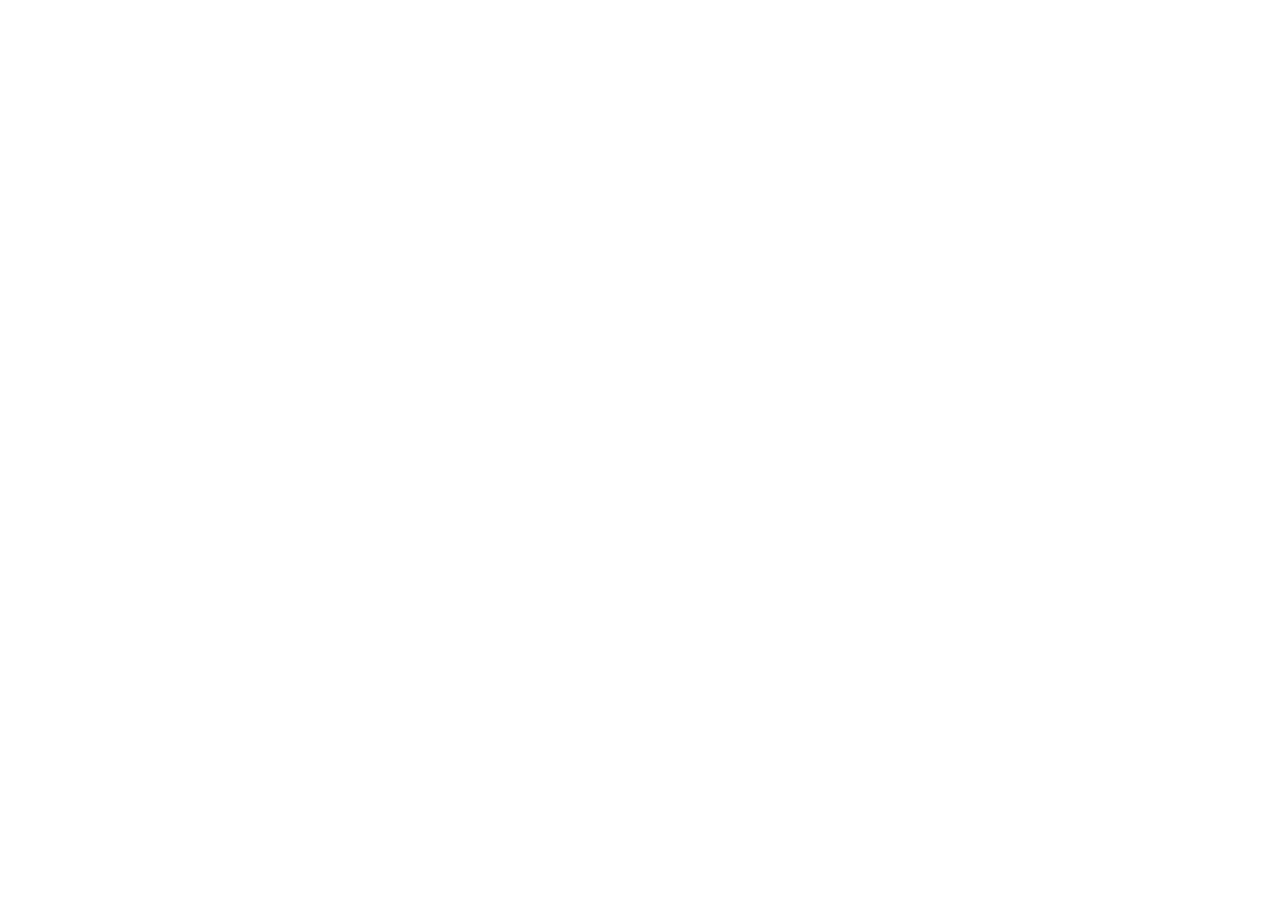
==== index.html @ 6c969f1f "added files and html sceleton" ====
<!DOCTYPE html>
<html lang="en">
<head>
    <meta charset="UTF-8">
    <meta name="viewport" content="width=device-width, initial-scale=1.0">
    <title>Home</title>
    <link rel="stylesheet" href="main.css">
</head>
<body>
    


    <script src="main.js"></script>
</body>
</html>
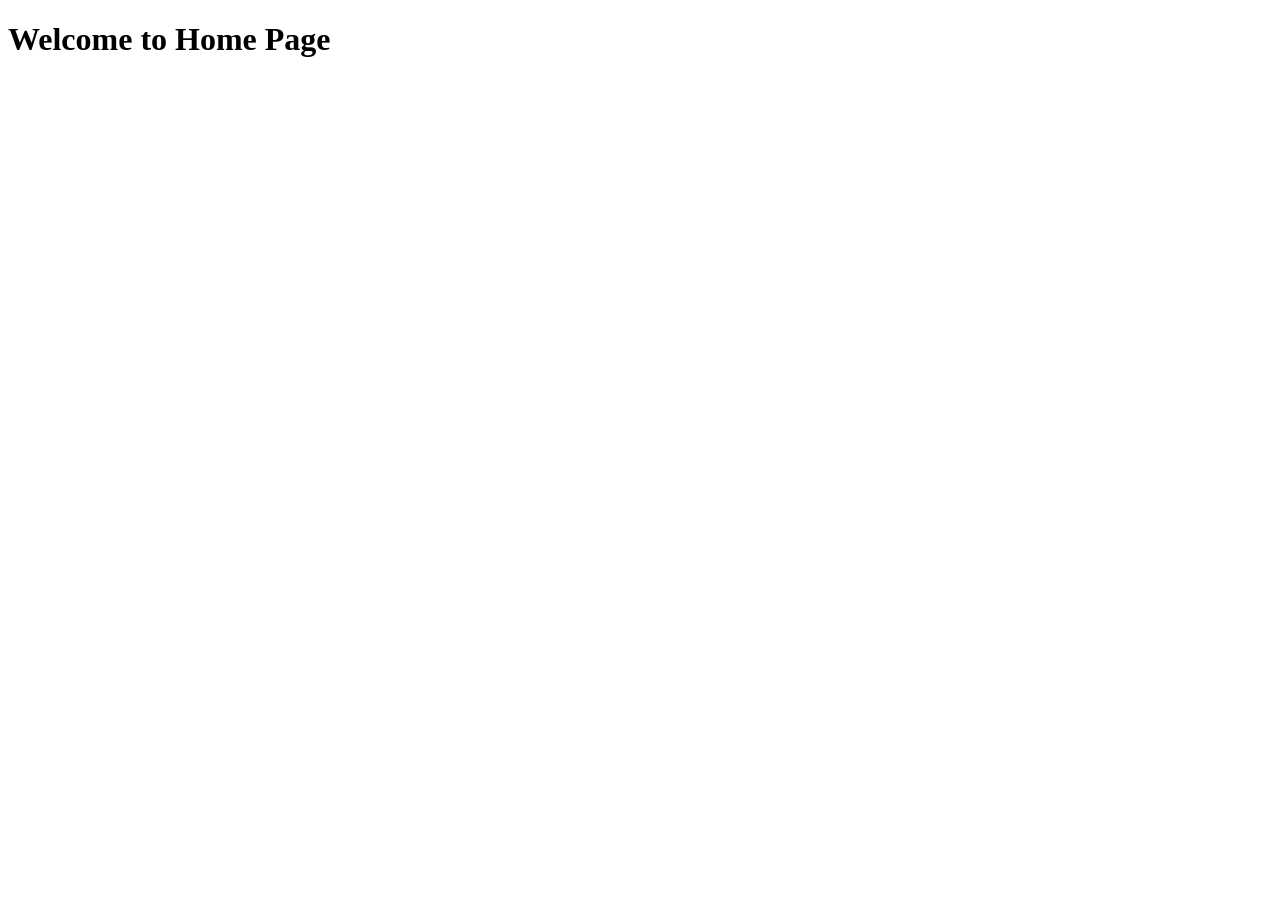
==== commit 6736e63a: "using imports instead of connecting files to html" ====
--- a/index.html
+++ b/index.html
@@ -4,12 +4,17 @@
     <meta charset="UTF-8">
     <meta name="viewport" content="width=device-width, initial-scale=1.0">
     <title>Home</title>
-    <link rel="stylesheet" href="main.css">
+    <!-- <link rel="stylesheet" href="main.css">
+    <link rel="stylesheet" href="product/product.css">
+    <link rel="stylesheet" href="checkout/checkout.css">
+    <link rel="stylesheet" href="checkout/confirmation/confirmation.css"> -->
 </head>
 <body>
     
+    <div id="app"></div>
 
-
-    <script src="main.js"></script>
+    <!-- <script async defer type="module" src="model.js"></script> -->
+    <script type="module" src="app.js"></script>
+    <script type="module" src="controller.js"></script>
 </body>
 </html>
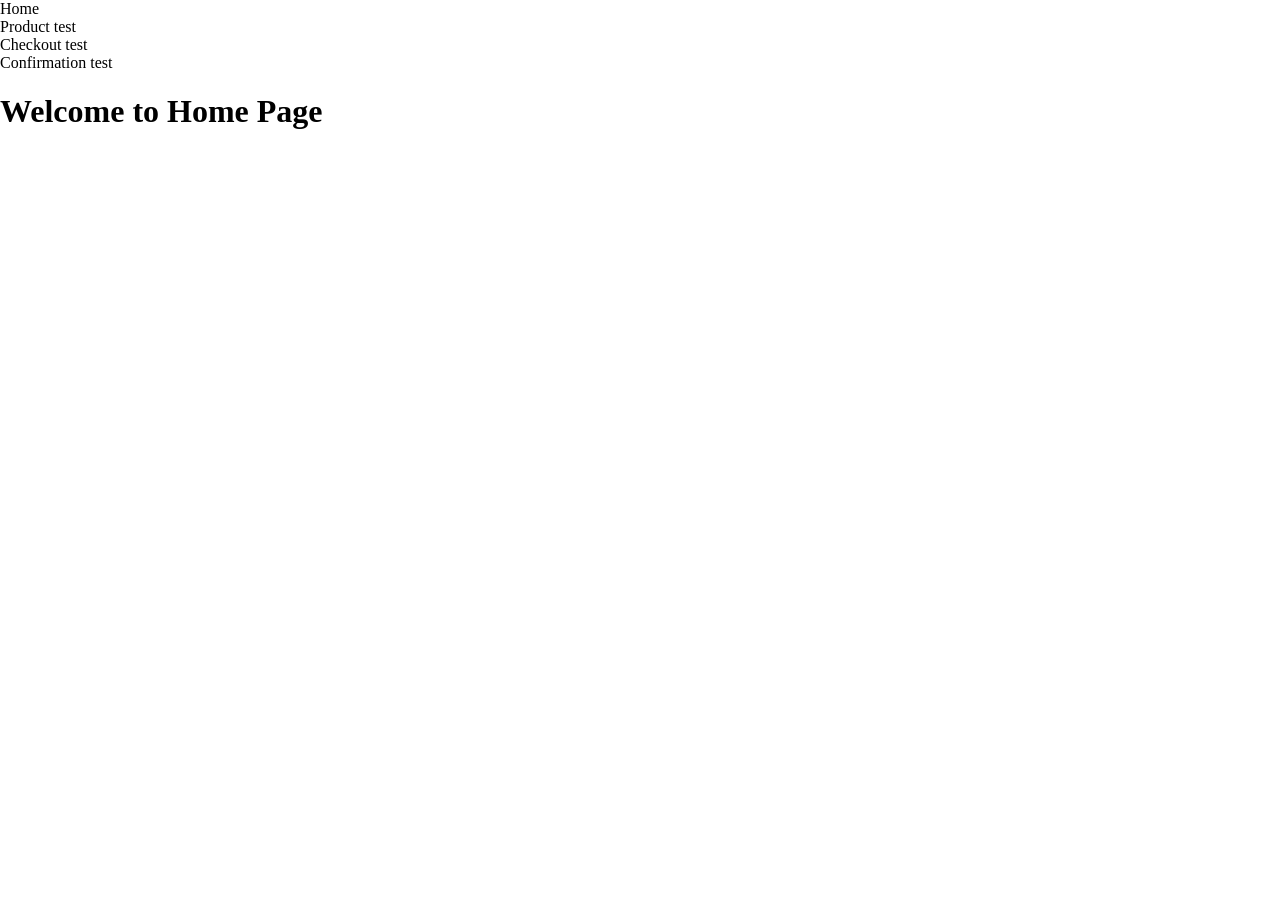
==== commit 72be000e: "added some css" ====
--- a/index.html
+++ b/index.html
@@ -4,10 +4,7 @@
     <meta charset="UTF-8">
     <meta name="viewport" content="width=device-width, initial-scale=1.0">
     <title>Home</title>
-    <!-- <link rel="stylesheet" href="main.css">
-    <link rel="stylesheet" href="product/product.css">
-    <link rel="stylesheet" href="checkout/checkout.css">
-    <link rel="stylesheet" href="checkout/confirmation/confirmation.css"> -->
+    <link rel="stylesheet" href="main.css">
 </head>
 <body>
     
--- a/main.css
+++ b/main.css
@@ -0,0 +1,27 @@
+@import url(reset.css);
+@import url(pages/product/product.css);
+@import url(pages/checkout/checkout.css);
+@import url(pages/checkout/confirmation/confirmation.css);
+
+
+.flex{
+    display: flex;
+}
+.col{
+    flex-direction: column;
+}
+.row{
+    flex-direction: row;
+}
+
+
+.list-image{
+    height: 20%;
+    width: 20%;
+
+    img{
+        height: 100%;
+        width: 100%;
+        object-fit: cover;
+    }
+}
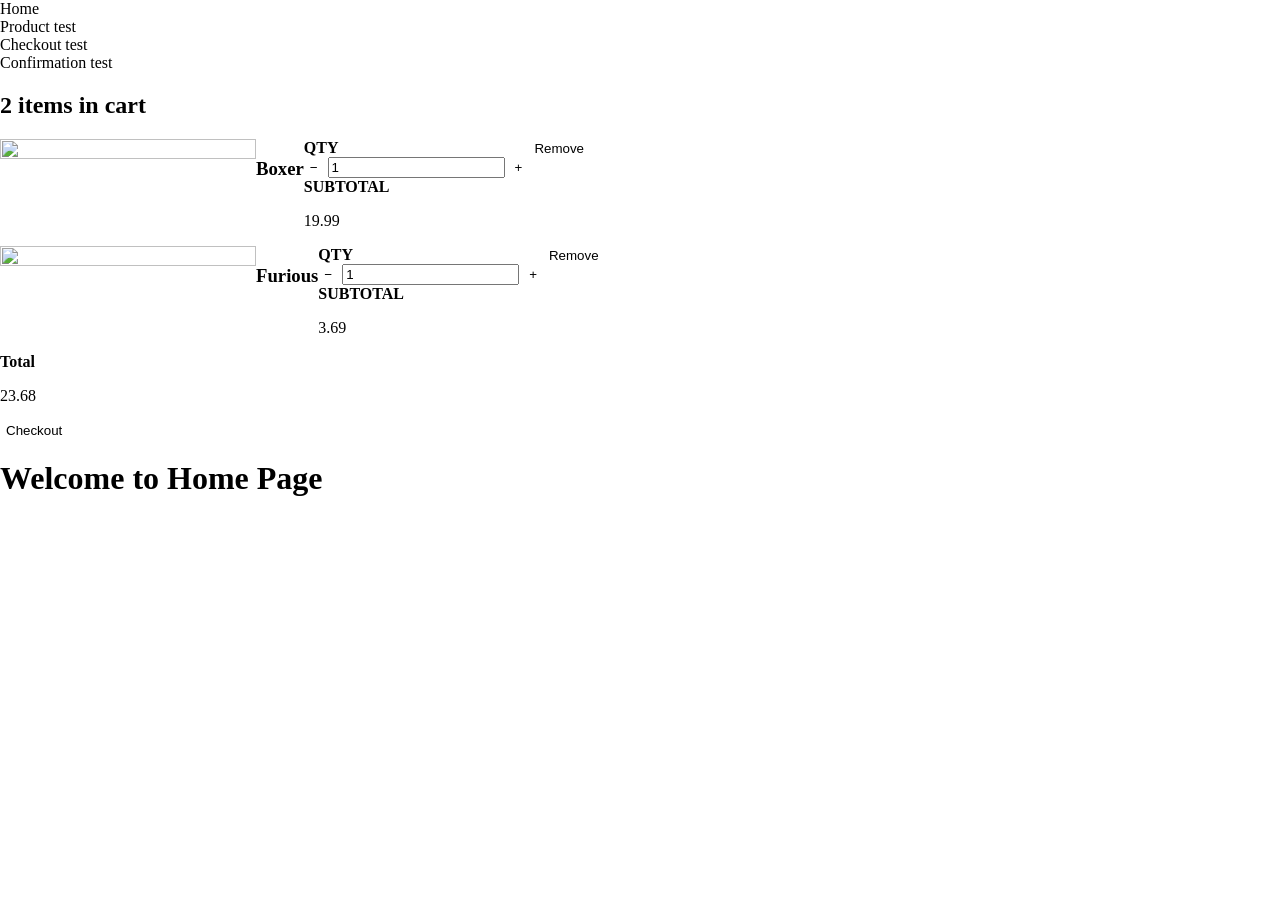
==== commit 15ebfb4b: "added cart" ====
--- a/index.html
+++ b/index.html
@@ -7,11 +7,7 @@
     <link rel="stylesheet" href="main.css">
 </head>
 <body>
-    
     <div id="app"></div>
-
-    <!-- <script async defer type="module" src="model.js"></script> -->
     <script type="module" src="app.js"></script>
-    <script type="module" src="controller.js"></script>
 </body>
 </html>
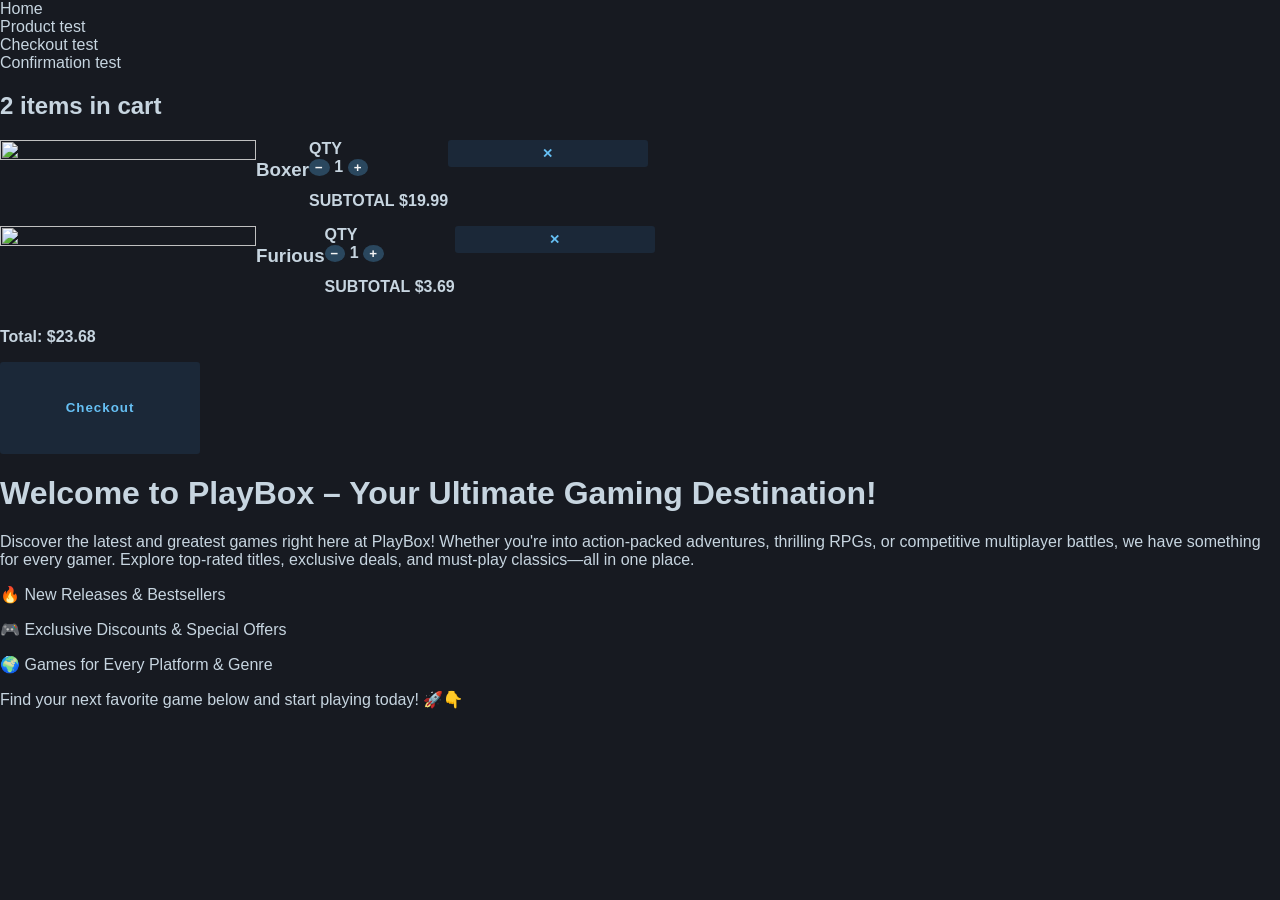
==== commit 4b4bc4dd: "waf" ====
--- a/index.html
+++ b/index.html
@@ -3,7 +3,7 @@
 <head>
     <meta charset="UTF-8">
     <meta name="viewport" content="width=device-width, initial-scale=1.0">
-    <title>Home</title>
+    <title>Playbox - Your game store online!</title>
     <link rel="stylesheet" href="main.css">
 </head>
 <body>
--- a/main.css
+++ b/main.css
@@ -1,7 +1,34 @@
 @import url(reset.css);
+@import url(variables.css);
+@import url(colors.css);
 @import url(pages/product/product.css);
 @import url(pages/checkout/checkout.css);
 @import url(pages/checkout/confirmation/confirmation.css);
+
+body{
+    font-family: var(--main-font-family);
+    color: var(--color-off-white);
+    background-color: var(--color-dark-gray);
+}
+a, button{
+    font-family: var(--main-font-family) !important;
+    letter-spacing: 1px;
+    font-weight: 700;
+}
+
+button.circle{
+    background-color: var(--color-middel-blue);
+    color: var(--color-white);
+    border-radius: 50%;
+}
+button.square{
+    width: 200px;/*for testing*/
+    background-color: var(--color-dark-blue);
+    color: var(--color-main);
+    
+    border-radius: .2rem;
+    padding: 3%;
+}
 
 
 .flex{
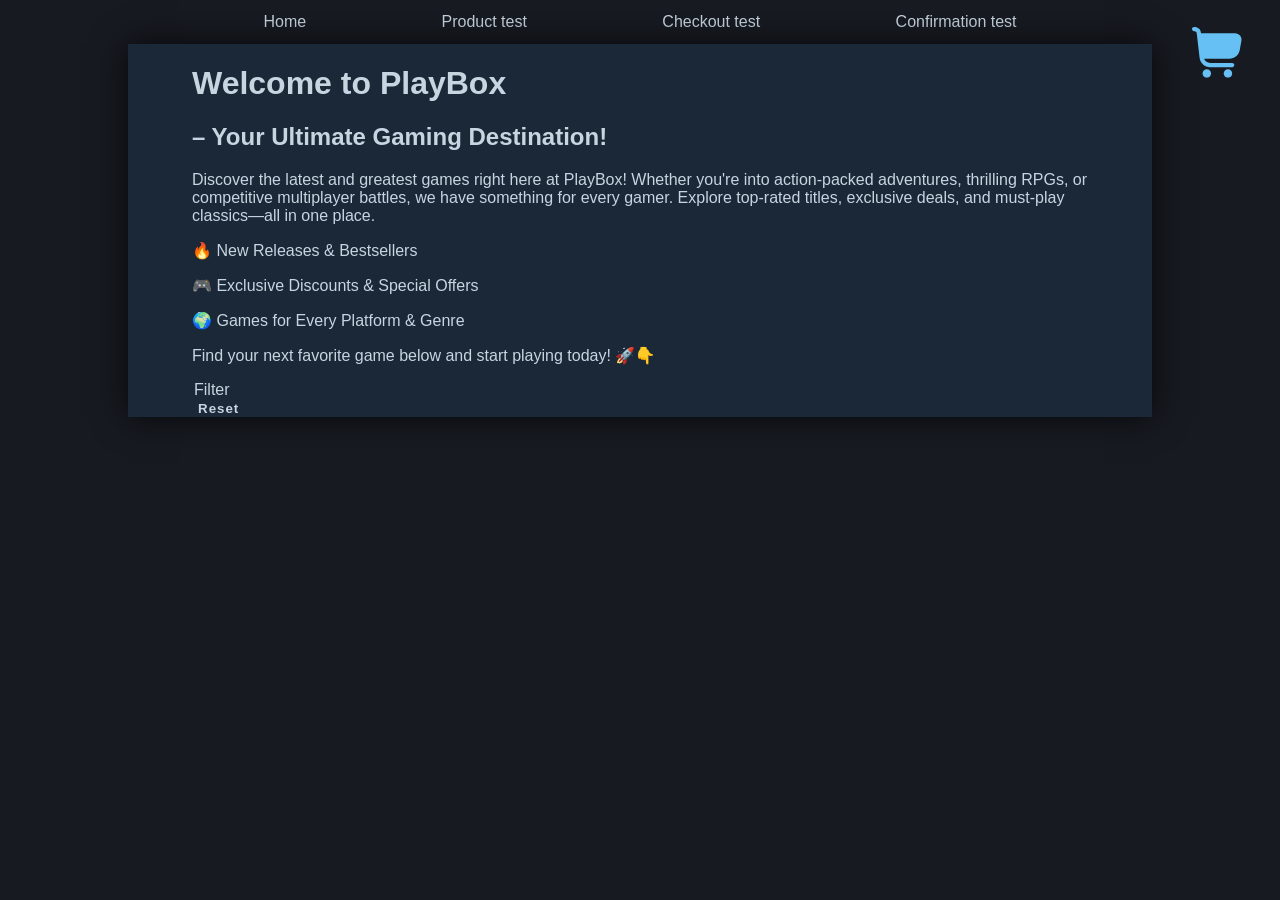
==== commit ea957d09: "Update index.html" ====
--- a/index.html
+++ b/index.html
@@ -8,6 +8,7 @@
 </head>
 <body>
     <div id="app"></div>
+    
     <script type="module" src="app.js"></script>
 </body>
 </html>
--- a/main.css
+++ b/main.css
@@ -1,6 +1,8 @@
 @import url(reset.css);
 @import url(variables.css);
 @import url(colors.css);
+@import url(pages/home/home.css);
+@import url(components/menu.css);
 @import url(pages/product/product.css);
 @import url(pages/checkout/checkout.css);
 @import url(pages/checkout/confirmation/confirmation.css);
@@ -17,17 +19,34 @@
 }
 
 button.circle{
-    background-color: var(--color-middel-blue);
+    background-color: var(--color-dark-gray);
     color: var(--color-white);
-    border-radius: 50%;
+    border-radius: 100%;
+    font-size: 20px;
+    font-weight: 200;
+    display: flex;
+    flex-direction: column;
+    align-items: center;
+    justify-content: center;
+    text-align: center;
+    padding-left: 6%;
+    padding-right: 5%;
+    margin: 0 5%;
+    
 }
 button.square{
     width: 200px;/*for testing*/
-    background-color: var(--color-dark-blue);
+    background-color: var(--color-dark-gray);
     color: var(--color-main);
     
     border-radius: .2rem;
     padding: 3%;
+}
+
+.square.glow {
+    background-color: yellow;
+    color: black;
+    transition: background-color 0.3s ease-in-out;
 }
 
 
@@ -40,6 +59,42 @@
 .row{
     flex-direction: row;
 }
+.space-evenly{
+    justify-content: space-evenly;
+}
+.space-between{
+    justify-content: space-between;
+}
+.baseline{
+    align-items: baseline;
+}
+
+.align-items-center{
+    align-items: center;
+}
+.justify-content-center{
+    justify-content: center;
+}
+
+.remove-margin{
+    margin: 0;
+}
+
+.text-align-center{
+    text-align: center;
+}
+.text-align-right{
+    text-align: right;
+}
+.full-height{
+    height: 100%;
+}
+.full-width{
+    width: 100%;
+}
+.width-30{
+    width: 30% !important;
+}
 
 
 .list-image{
@@ -51,4 +106,73 @@
         width: 100%;
         object-fit: cover;
     }
-}+}
+
+.flex-space-between{
+    width: 100%;
+    display: flex;
+    flex-direction: row;
+    justify-content: space-between;
+    align-items: center;
+}
+.flex-space-between-col{
+    width: 100%;
+    display: flex;
+    flex-direction: column;
+    justify-content: space-between;
+    align-items: center;
+}
+.align-items-baseline{
+    align-items: baseline;
+}
+.gap-5{
+    gap: 5%;
+}
+
+.align-items-start{
+    align-items: flex-start;
+}
+
+.bottom{
+    margin-top: auto !important;
+}
+
+.padding-top-bottom-5{
+    padding: 5% 0;
+}
+
+
+/*Main layout*/
+#app{
+    height: 100%;
+    width: 100%;
+    display: flex;
+    flex-direction: column;
+}
+
+main{
+    
+    padding: 0 5%;
+    height: 100%;
+    min-height: 100%;
+
+
+    background-color: var(--color-dark-blue);
+    -webkit-box-shadow: 0px 0px 32px 0px var(--color-shadow);
+    -moz-box-shadow: 0px 0px 32px 0px var(--color-shadow);
+    box-shadow: 0px 0px 32px 0px var(--color-shadow);
+}
+
+@media screen and (min-width: 700px) {
+    main{
+        margin: 0 5%;
+
+    }
+}
+@media screen and (min-width: 1000px) {
+    main{
+        margin: 0 10%;
+
+    }
+}
+
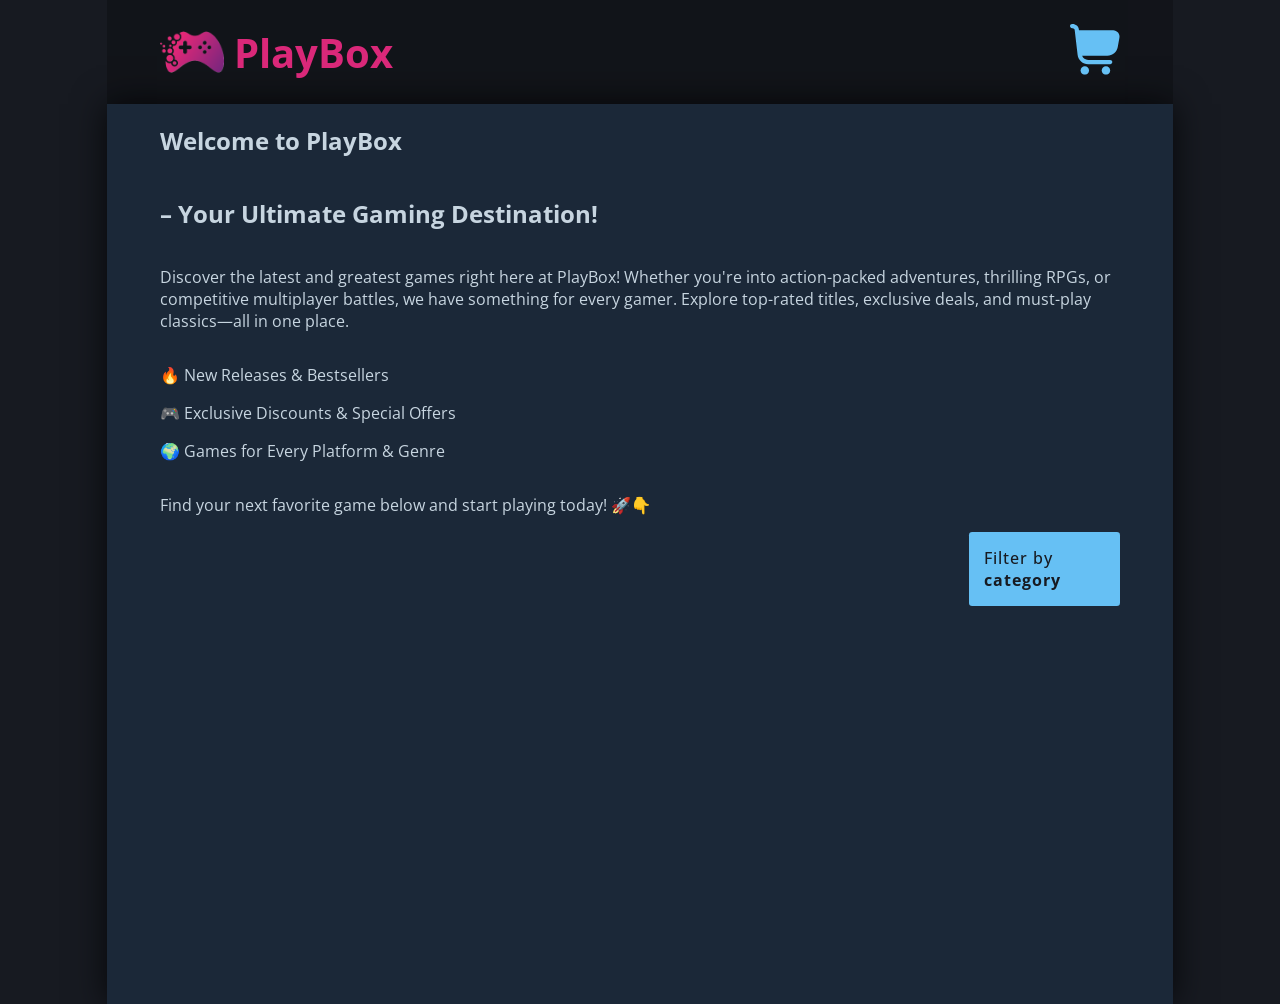
==== commit 951e4c92: "fixing header and css on buttons" ====
--- a/index.html
+++ b/index.html
@@ -5,6 +5,11 @@
     <meta name="viewport" content="width=device-width, initial-scale=1.0">
     <title>Playbox - Your game store online!</title>
     <link rel="stylesheet" href="main.css">
+    <link
+      rel="icon"
+      type="image/x-icon"
+      href="icons/logo.png"
+    />
 </head>
 <body>
     <div id="app"></div>
--- a/main.css
+++ b/main.css
@@ -1,8 +1,10 @@
 @import url(reset.css);
 @import url(variables.css);
 @import url(colors.css);
+@import url(components/loading/loading.css);
+@import url(components/error/error.css);
 @import url(pages/home/home.css);
-@import url(components/menu.css);
+@import url(components/nav/menu.css);
 @import url(pages/product/product.css);
 @import url(pages/checkout/checkout.css);
 @import url(pages/checkout/confirmation/confirmation.css);
@@ -12,10 +14,23 @@
     color: var(--color-off-white);
     background-color: var(--color-dark-gray);
 }
+
+
+
 a, button{
     font-family: var(--main-font-family) !important;
     letter-spacing: 1px;
     font-weight: 700;
+    font-size: 16px;
+    cursor: pointer;
+    transition: 0.3s;
+}
+img{
+    cursor: pointer;
+}
+
+button:hover{
+    background-color: var(--color-hot-pink) !important;
 }
 
 button.circle{
@@ -35,7 +50,7 @@
     
 }
 button.square{
-    width: 200px;/*for testing*/
+    max-width: 200px;
     background-color: var(--color-dark-gray);
     color: var(--color-main);
     
@@ -43,11 +58,21 @@
     padding: 3%;
 }
 
+
+
 .square.glow {
     background-color: yellow;
     color: black;
     transition: background-color 0.3s ease-in-out;
 }
+button.square2{
+    background-color: var(--color-main);
+    color: var(--color-dark-gray);
+
+}
+.scale-09{
+    scale: 0.9;
+}
 
 
 .flex{
@@ -79,6 +104,9 @@
 .remove-margin{
     margin: 0;
 }
+
+
+
 
 .text-align-center{
     text-align: center;
@@ -129,9 +157,17 @@
     gap: 5%;
 }
 
+.gap-10{
+    gap: 10%;
+}
+
 .align-items-start{
     align-items: flex-start;
 }
+.justify-content-end{
+    justify-content: flex-end;
+}
+
 
 .bottom{
     margin-top: auto !important;
@@ -140,21 +176,40 @@
 .padding-top-bottom-5{
     padding: 5% 0;
 }
+.height-100{
+    height: 100%;
+}
+
+.full-height-vh{
+    height: 100vh;
+}
+
+.max-width-500px{
+    max-width: 500px;
+}
+
+.padding-sides{
+    padding: 0 10%;
+}
+
 
 
 /*Main layout*/
 #app{
-    height: 100%;
-    width: 100%;
-    display: flex;
-    flex-direction: column;
+    min-height: 100vh;
+    min-width: 100%;
+    display: grid;
+    grid-template-columns: 1fr 5fr 1fr;
+    grid-template-rows: auto 1fr;
+    grid-template-areas: '. headerSection .'
+                        '. mainSection .';
 }
 
 main{
-    
+    grid-area: mainSection;
     padding: 0 5%;
     height: 100%;
-    min-height: 100%;
+    min-height: 100vh;
 
 
     background-color: var(--color-dark-blue);
@@ -163,16 +218,17 @@
     box-shadow: 0px 0px 32px 0px var(--color-shadow);
 }
 
-@media screen and (min-width: 700px) {
-    main{
-        margin: 0 5%;
-
+@media screen and (max-width: 1400px) {
+    #app{
+        grid-template-columns: 1fr 10fr 1fr;
     }
 }
-@media screen and (min-width: 1000px) {
-    main{
-        margin: 0 10%;
-
+@media screen and (max-width: 800px) {
+    #app{
+    grid-template-columns: 0fr 1fr 0fr;
     }
-}
-
+    .padding-sides{
+    padding: 0 0;
+}
+}
+
